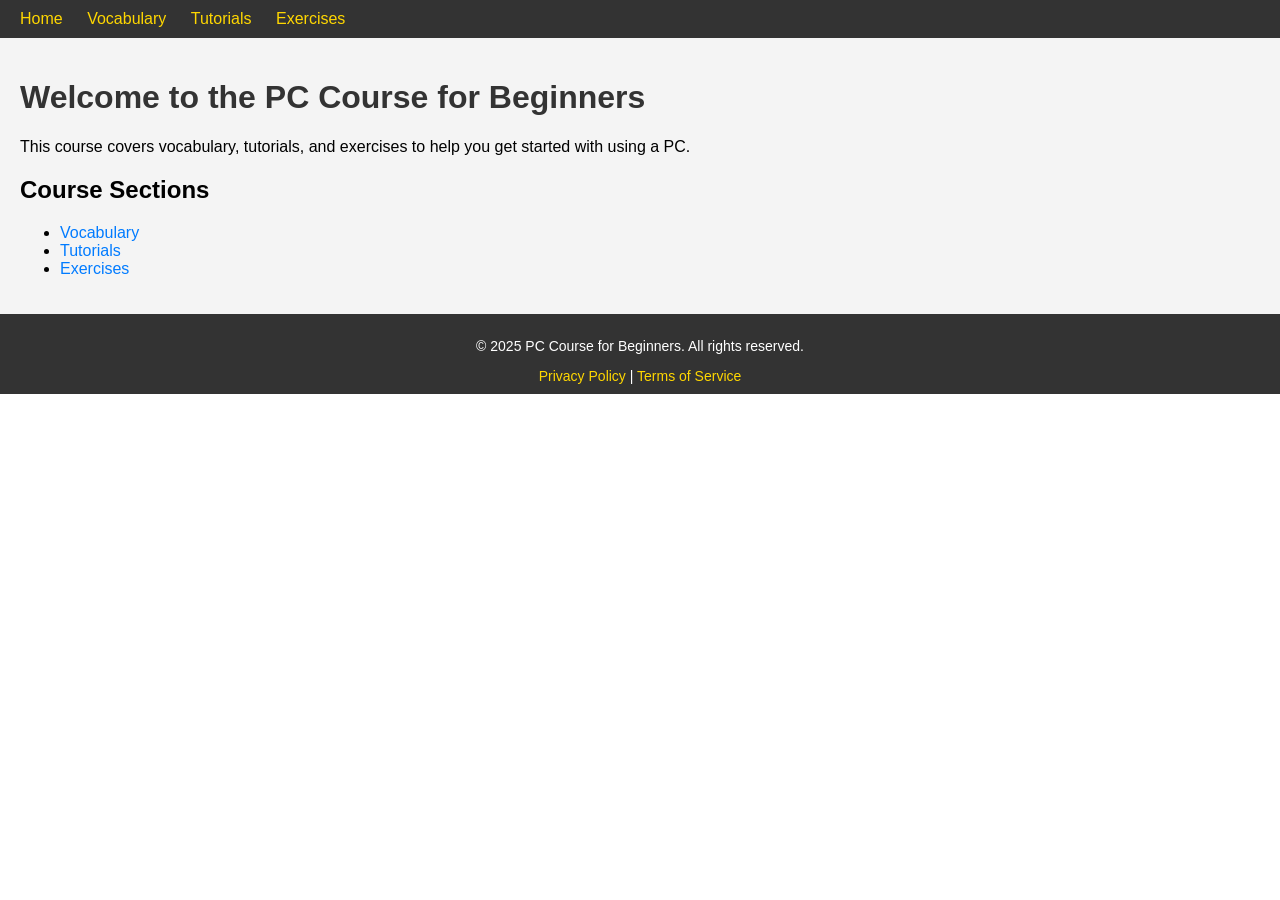
==== index.html @ 102bbd93 "Header and footer are no more centralized. Absolute paths removed" ====
<!DOCTYPE html>
<html lang="en">
<head>
    <meta charset="UTF-8">
    <meta name="viewport" content="width=device-width, initial-scale=1.0">
    <title>PC Course for Beginners</title>
    <link rel="stylesheet" href="css/main.css">
    <link rel="stylesheet" href="css/layout.css">
    <link rel="stylesheet" href="css/typography.css">
</head>
<body>

    <header>
        <nav>
            <ul>
                <li><a href="/">Home</a></li>
                <li><a href="content/vocabulary/index.html">Vocabulary</a></li>
                <li><a href="content/tutorials/index.html">Tutorials</a></li>
                <li><a href="content/exercises/index.html">Exercises</a></li>
            </ul>
        </nav>
    </header>
    
    <main>
        <h1>Welcome to the PC Course for Beginners</h1>
        <p>This course covers vocabulary, tutorials, and exercises to help you get started with using a PC.</p>

        <h2>Course Sections</h2>
        <ul>
            <li><a href="content/vocabulary/index.html">Vocabulary</a></li>
            <li><a href="content/tutorials/index.html">Tutorials</a></li>
            <li><a href="content/exercises/index.html">Exercises</a></li>
        </ul>
    </main>

    <footer>
        <p>&copy; 2025 PC Course for Beginners. All rights reserved.</p>
        <a href="privacy-policy.html">Privacy Policy</a> | <a href="terms-of-service.html">Terms of Service</a>
    </footer>

</body>
</html>
---- css/main.css ----
/* General styling */
body {
    font-family: Arial, sans-serif;
    margin: 0;
    padding: 0;
}

main {
    padding: 20px;
    background-color: #f4f4f4;
}

h1 {
    color: #333;
}

/* Links */
a {
    color: #007BFF;
    text-decoration: none;
}

a:hover {
    text-decoration: underline;
}
---- css/layout.css ----
/* Header and footer */
header, footer {
    background-color: #333;
    color: white;
    padding: 10px;
}

nav ul {
    list-style-type: none;
    margin: 0;
    padding: 0;
}

nav ul li {
    display: inline;
    margin: 0 10px;
}

footer {
    text-align: center;
    font-size: 14px;
}

/* Header and footer links */
header a, footer a {
    color: #FFD700; /* Gold color for links */
    text-decoration: none;
}

header a:hover, footer a:hover {
    text-decoration: underline;
}
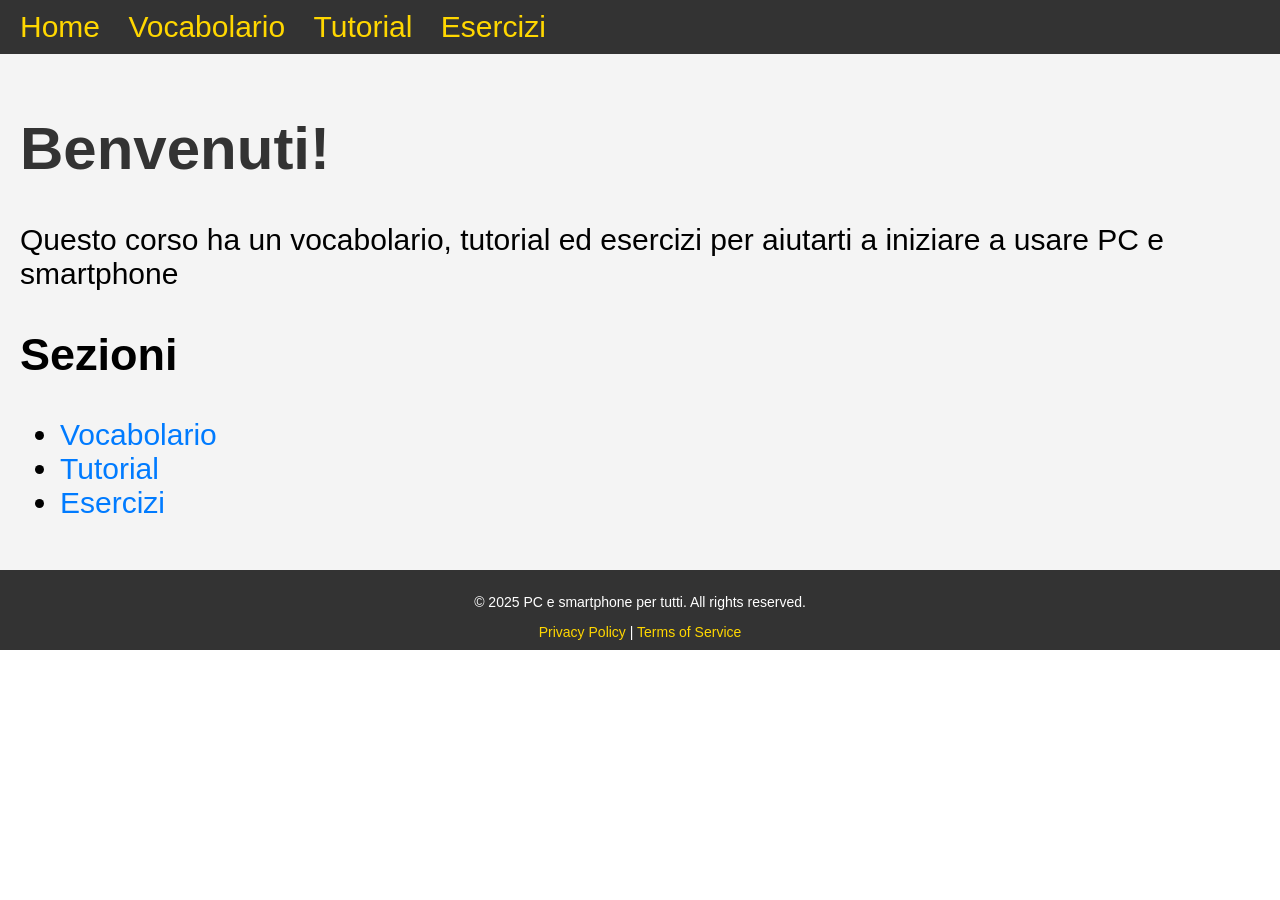
==== commit 1ed28ced: "Tradotto in italiano" ====
--- a/index.html
+++ b/index.html
@@ -1,9 +1,9 @@
 <!DOCTYPE html>
-<html lang="en">
+<html lang="it">
 <head>
     <meta charset="UTF-8">
     <meta name="viewport" content="width=device-width, initial-scale=1.0">
-    <title>PC Course for Beginners</title>
+    <title>PC e smartphone per tutti</title>
     <link rel="stylesheet" href="css/main.css">
     <link rel="stylesheet" href="css/layout.css">
     <link rel="stylesheet" href="css/typography.css">
@@ -14,27 +14,27 @@
         <nav>
             <ul>
                 <li><a href="/">Home</a></li>
-                <li><a href="content/vocabulary/index.html">Vocabulary</a></li>
-                <li><a href="content/tutorials/index.html">Tutorials</a></li>
-                <li><a href="content/exercises/index.html">Exercises</a></li>
+                <li><a href="content/vocabulary/index.html">Vocabolario</a></li>
+                <li><a href="content/tutorials/index.html">Tutorial</a></li>
+                <li><a href="content/exercises/index.html">Esercizi</a></li>
             </ul>
         </nav>
     </header>
     
     <main>
-        <h1>Welcome to the PC Course for Beginners</h1>
-        <p>This course covers vocabulary, tutorials, and exercises to help you get started with using a PC.</p>
+        <h1>Benvenuti!</h1>
+        <p>Questo corso ha un vocabolario, tutorial ed esercizi per aiutarti a iniziare a usare PC e smartphone</p>
 
-        <h2>Course Sections</h2>
+        <h2>Sezioni</h2>
         <ul>
-            <li><a href="content/vocabulary/index.html">Vocabulary</a></li>
-            <li><a href="content/tutorials/index.html">Tutorials</a></li>
-            <li><a href="content/exercises/index.html">Exercises</a></li>
+            <li><a href="content/vocabulary/index.html">Vocabolario</a></li>
+            <li><a href="content/tutorials/index.html">Tutorial</a></li>
+            <li><a href="content/exercises/index.html">Esercizi</a></li>
         </ul>
     </main>
 
     <footer>
-        <p>&copy; 2025 PC Course for Beginners. All rights reserved.</p>
+        <p>&copy; 2025 PC e smartphone per tutti. All rights reserved.</p>
         <a href="privacy-policy.html">Privacy Policy</a> | <a href="terms-of-service.html">Terms of Service</a>
     </footer>
 
--- a/css/main.css
+++ b/css/main.css
@@ -1,6 +1,5 @@
 /* General styling */
 body {
-    font-family: Arial, sans-serif;
     margin: 0;
     padding: 0;
 }
--- a/css/typography.css
+++ b/css/typography.css
@@ -0,0 +1,6 @@
+/* General text styles */
+body {
+    font-family: Arial, sans-serif;
+    font-size: 30px; /* Increase base font size */
+}
+
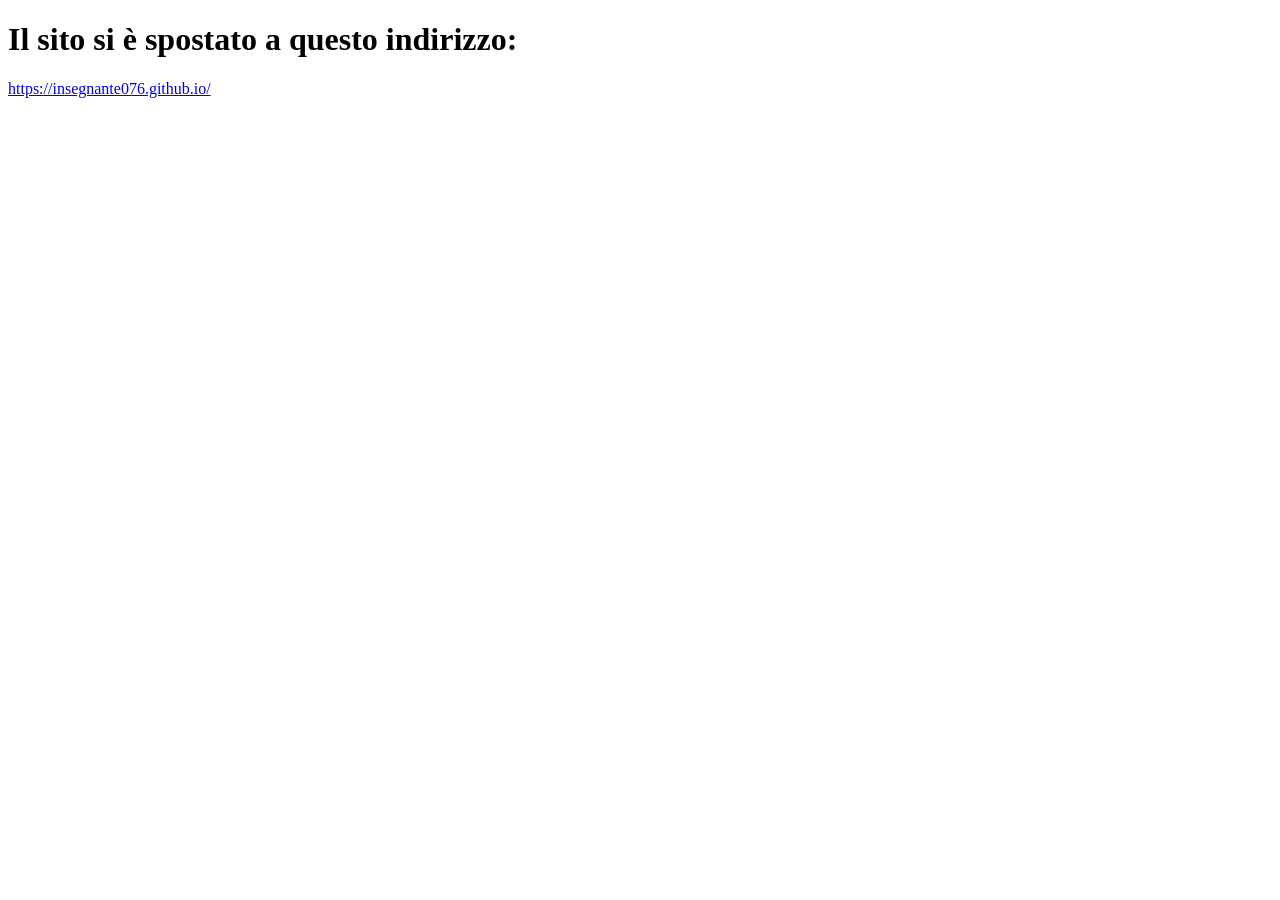
==== commit 983f29ae: "Redirecting pages" ====
--- a/index.html
+++ b/index.html
@@ -3,40 +3,10 @@
 <head>
     <meta charset="UTF-8">
     <meta name="viewport" content="width=device-width, initial-scale=1.0">
-    <title>PC e smartphone per tutti</title>
-    <link rel="stylesheet" href="css/main.css">
-    <link rel="stylesheet" href="css/layout.css">
-    <link rel="stylesheet" href="css/typography.css">
+    <title>Pagina spostata</title>
 </head>
 <body>
-
-    <header>
-        <nav>
-            <ul>
-                <li><a href="/">Home</a></li>
-                <li><a href="content/vocabulary/index.html">Vocabolario</a></li>
-                <li><a href="content/tutorials/index.html">Tutorial</a></li>
-                <li><a href="content/exercises/index.html">Esercizi</a></li>
-            </ul>
-        </nav>
-    </header>
-    
-    <main>
-        <h1>Benvenuti!</h1>
-        <p>Questo corso ha un vocabolario, tutorial ed esercizi per aiutarti a iniziare a usare PC e smartphone</p>
-
-        <h2>Sezioni</h2>
-        <ul>
-            <li><a href="content/vocabulary/index.html">Vocabolario</a></li>
-            <li><a href="content/tutorials/index.html">Tutorial</a></li>
-            <li><a href="content/exercises/index.html">Esercizi</a></li>
-        </ul>
-    </main>
-
-    <footer>
-        <p>&copy; 2025 PC e smartphone per tutti. All rights reserved.</p>
-        <a href="privacy-policy.html">Privacy Policy</a> | <a href="terms-of-service.html">Terms of Service</a>
-    </footer>
-
+    <h1>Il sito si è spostato a questo indirizzo:</h1>
+    <p><a href="https://insegnante076.github.io/" target="_blank">https://insegnante076.github.io/</a></p>
 </body>
 </html>
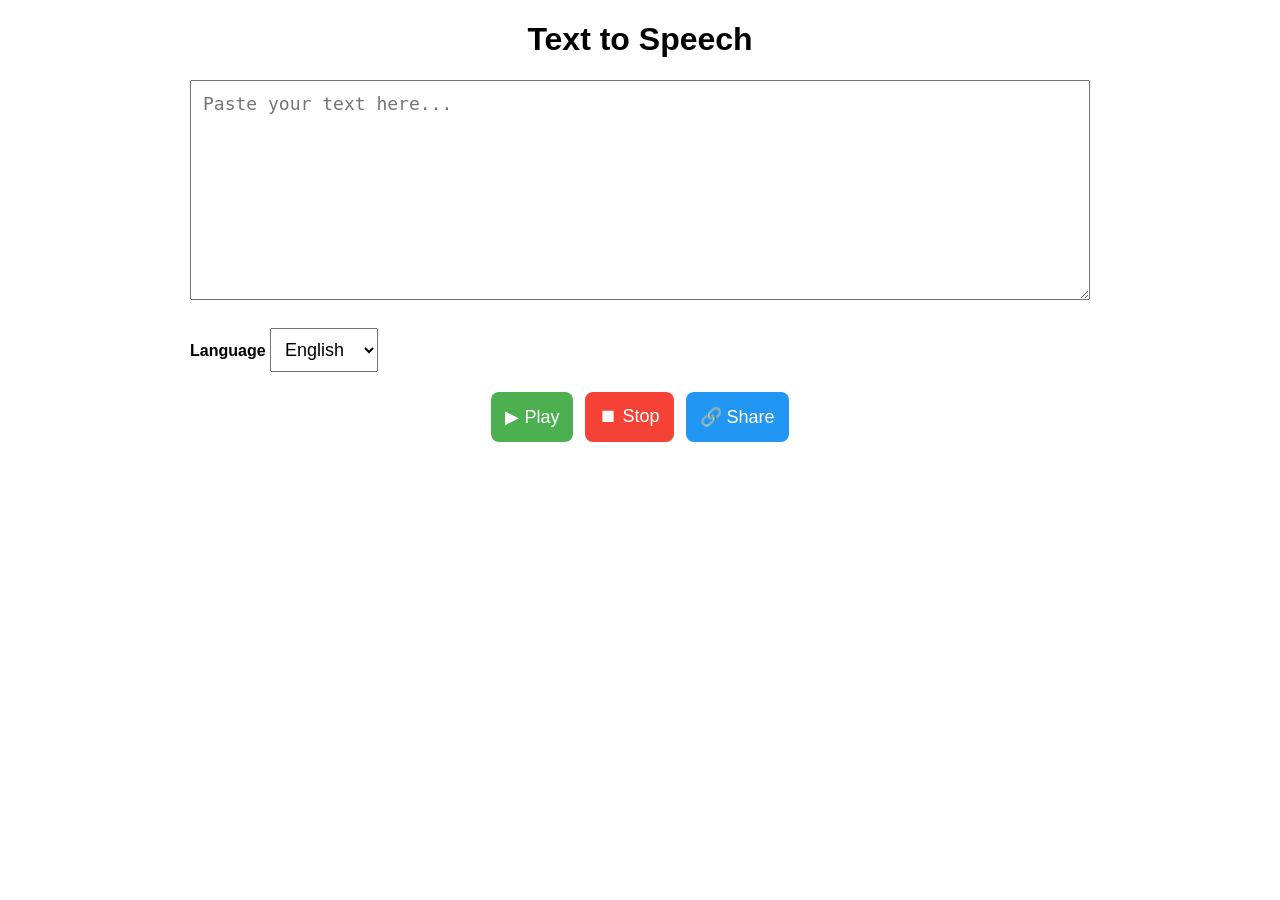
==== commit 74b540dc: "Replace old page with Text to Speech functionality" ====
--- a/index.html
+++ b/index.html
@@ -1,12 +1,163 @@
 <!DOCTYPE html>
-<html lang="it">
+<html lang="en">
 <head>
-    <meta charset="UTF-8">
-    <meta name="viewport" content="width=device-width, initial-scale=1.0">
-    <title>Pagina spostata</title>
+  <meta charset="UTF-8">
+  <title>Text to Speech</title>
+  <meta name="viewport" content="width=device-width, initial-scale=1.0">
+
+  <style>
+    body {
+      font-family: Arial, sans-serif;
+      max-width: 900px;
+      margin: 20px auto;
+      padding: 0 12px;
+    }
+
+    h1 {
+      text-align: center;
+    }
+
+    textarea {
+      width: 100%;
+      min-height: 220px;
+      font-size: 18px;
+      padding: 12px;
+      box-sizing: border-box;
+    }
+
+    label {
+      font-size: 16px;
+      font-weight: bold;
+    }
+
+    select {
+      width: 100%;
+      font-size: 18px;
+      padding: 10px;
+      margin-top: 6px;
+    }
+
+    .controls {
+      display: flex;
+      flex-direction: column;
+      gap: 12px;
+      margin-top: 20px;
+    }
+
+    button {
+      font-size: 18px;
+      padding: 14px;
+      border-radius: 8px;
+      border: none;
+      cursor: pointer;
+    }
+
+    .play { background: #4caf50; color: white; }
+    .stop { background: #f44336; color: white; }
+    .share { background: #2196f3; color: white; }
+
+    @media (min-width: 700px) {
+      .controls {
+        flex-direction: row;
+        justify-content: center;
+      }
+
+      select {
+        width: auto;
+      }
+    }
+  </style>
 </head>
 <body>
-    <h1>Il sito si è spostato a questo indirizzo:</h1>
-    <p><a href="https://insegnante076.github.io/" target="_blank">https://insegnante076.github.io/</a></p>
+
+<h1>Text to Speech</h1>
+
+<textarea id="text" placeholder="Paste your text here..."></textarea>
+
+<br><br>
+
+<label for="language">Language</label>
+<select id="language">
+  <option value="en-US">English</option>
+  <option value="es-ES">Spanish</option>
+  <option value="it-IT">Italian</option>
+  <option value="fr-FR">French</option>
+</select>
+
+<div class="controls">
+  <button class="play" onclick="play()">▶ Play</button>
+  <button class="stop" onclick="stop()">⏹ Stop</button>
+  <button class="share" onclick="share()">🔗 Share</button>
+</div>
+
+<script>
+let currentUtterance = null;
+
+/* --------- TTS --------- */
+
+function play() {
+  const text = document.getElementById("text").value.trim();
+  const lang = document.getElementById("language").value;
+
+  if (!text) {
+    alert("Enter text first");
+    return;
+  }
+
+  speechSynthesis.cancel();
+
+  currentUtterance = new SpeechSynthesisUtterance(text);
+  currentUtterance.lang = lang;
+
+  speechSynthesis.speak(currentUtterance);
+}
+
+function stop() {
+  speechSynthesis.cancel();
+  currentUtterance = null;
+}
+
+/* --------- URL PARAMS --------- */
+
+function loadFromUrl() {
+  const params = new URLSearchParams(window.location.search);
+
+  const text = params.get("text");
+  const lang = params.get("lang");
+
+  if (text) {
+    document.getElementById("text").value = text;
+  }
+
+  if (lang) {
+    document.getElementById("language").value = lang;
+  }
+}
+
+function share() {
+  const text = document.getElementById("text").value.trim();
+  const lang = document.getElementById("language").value;
+
+  if (!text) {
+    alert("Nothing to share");
+    return;
+  }
+
+  const params = new URLSearchParams({
+    text,
+    lang
+  });
+
+  const url = `${location.origin}${location.pathname}?${params.toString()}`;
+
+  navigator.clipboard.writeText(url).then(() => {
+    alert("Link copied to clipboard!");
+  });
+}
+
+/* Load params on page open */
+loadFromUrl();
+</script>
+
 </body>
 </html>
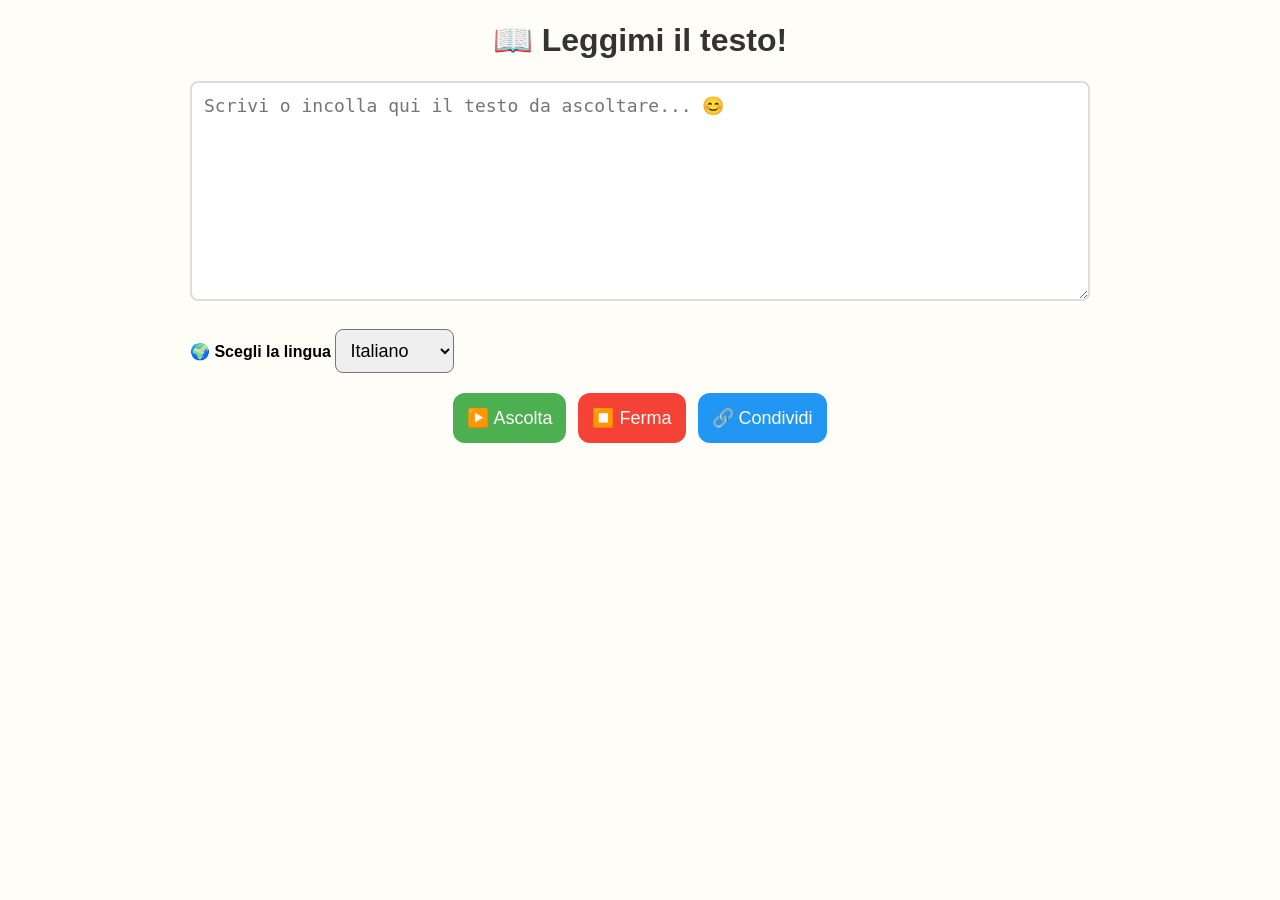
==== commit 8dee4e6b: "Translate index.html to Italian and update styles" ====
--- a/index.html
+++ b/index.html
@@ -1,8 +1,8 @@
 <!DOCTYPE html>
-<html lang="en">
+<html lang="it">
 <head>
   <meta charset="UTF-8">
-  <title>Text to Speech</title>
+  <title>Leggimi il testo</title>
   <meta name="viewport" content="width=device-width, initial-scale=1.0">
 
   <style>
@@ -11,10 +11,12 @@
       max-width: 900px;
       margin: 20px auto;
       padding: 0 12px;
+      background: #fffdf7;
     }
 
     h1 {
       text-align: center;
+      color: #333;
     }
 
     textarea {
@@ -23,6 +25,8 @@
       font-size: 18px;
       padding: 12px;
       box-sizing: border-box;
+      border-radius: 8px;
+      border: 2px solid #ddd;
     }
 
     label {
@@ -35,6 +39,7 @@
       font-size: 18px;
       padding: 10px;
       margin-top: 6px;
+      border-radius: 8px;
     }
 
     .controls {
@@ -47,7 +52,7 @@
     button {
       font-size: 18px;
       padding: 14px;
-      border-radius: 8px;
+      border-radius: 12px;
       border: none;
       cursor: pointer;
     }
@@ -70,24 +75,24 @@
 </head>
 <body>
 
-<h1>Text to Speech</h1>
+<h1>📖 Leggimi il testo!</h1>
 
-<textarea id="text" placeholder="Paste your text here..."></textarea>
+<textarea id="text" placeholder="Scrivi o incolla qui il testo da ascoltare... 😊"></textarea>
 
 <br><br>
 
-<label for="language">Language</label>
+<label for="language">🌍 Scegli la lingua</label>
 <select id="language">
-  <option value="en-US">English</option>
-  <option value="es-ES">Spanish</option>
-  <option value="it-IT">Italian</option>
-  <option value="fr-FR">French</option>
+  <option value="it-IT">Italiano</option>
+  <option value="en-US">Inglese</option>
+  <option value="es-ES">Spagnolo</option>
+  <option value="fr-FR">Francese</option>
 </select>
 
 <div class="controls">
-  <button class="play" onclick="play()">▶ Play</button>
-  <button class="stop" onclick="stop()">⏹ Stop</button>
-  <button class="share" onclick="share()">🔗 Share</button>
+  <button class="play" onclick="play()">▶️ Ascolta</button>
+  <button class="stop" onclick="stop()">⏹️ Ferma</button>
+  <button class="share" onclick="share()">🔗 Condividi</button>
 </div>
 
 <script>
@@ -100,7 +105,7 @@
   const lang = document.getElementById("language").value;
 
   if (!text) {
-    alert("Enter text first");
+    alert("Scrivi qualcosa da ascoltare 🙂");
     return;
   }
 
@@ -139,7 +144,7 @@
   const lang = document.getElementById("language").value;
 
   if (!text) {
-    alert("Nothing to share");
+    alert("Non c'è nulla da condividere 😅");
     return;
   }
 
@@ -151,7 +156,7 @@
   const url = `${location.origin}${location.pathname}?${params.toString()}`;
 
   navigator.clipboard.writeText(url).then(() => {
-    alert("Link copied to clipboard!");
+    alert("Link copiato! Puoi condividerlo 📎");
   });
 }
 
